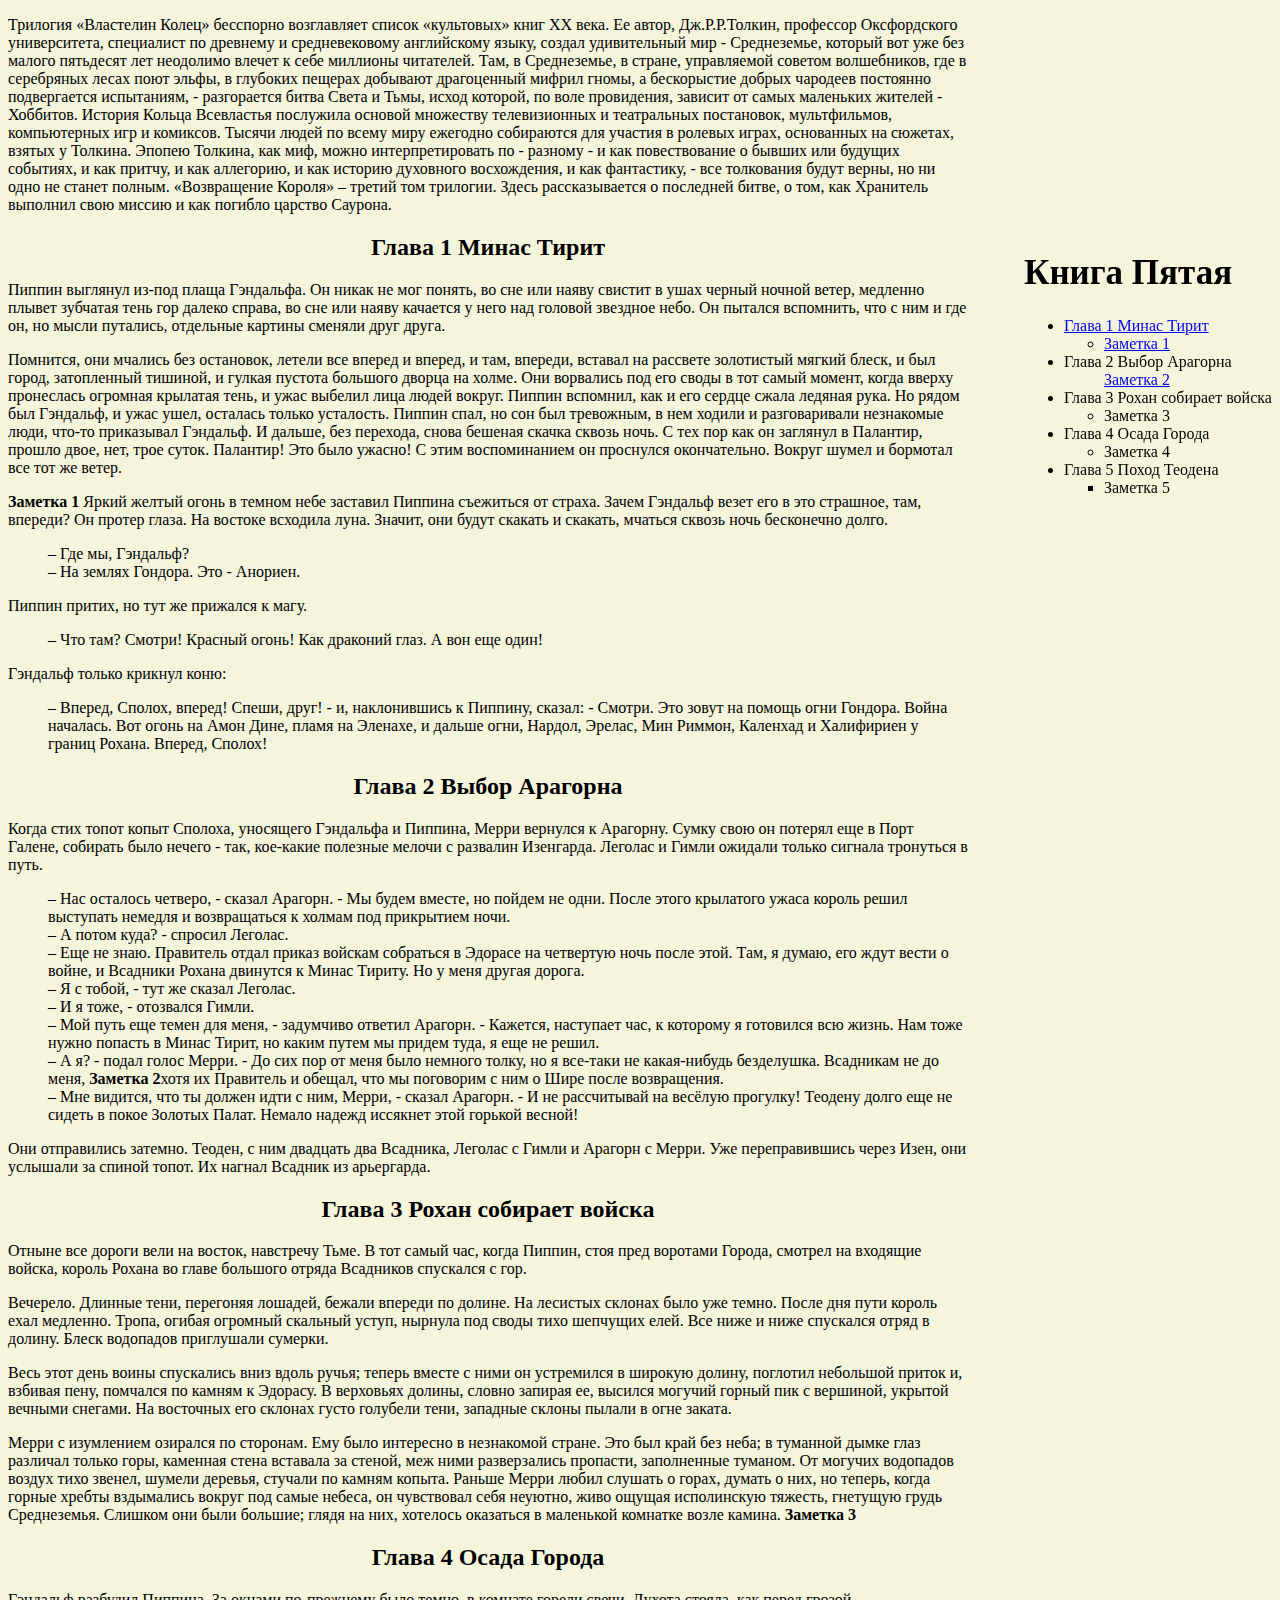
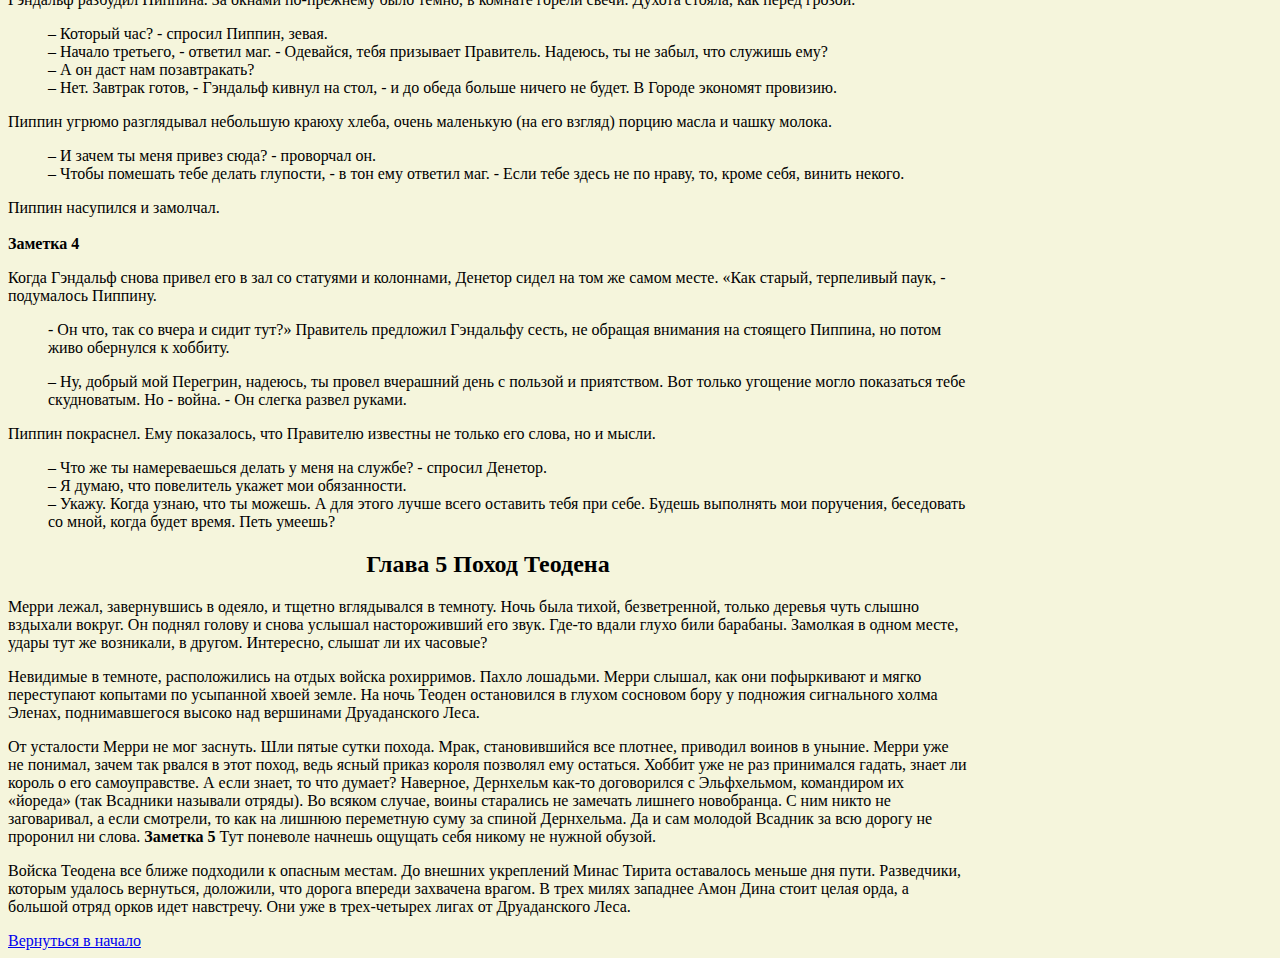
==== index.html @ 88266357 "first" ====
<!DOCTYPE html>
<html lang="ru">
<head>
    <meta charset="UTF-8">
    <meta name="viewport" content="width=device-width, initial-scale=1.0">

    <title>Document</title>
    <link rel="stylesheet" href="./styles/style.css">
</head>
<body>
    <a name ="top"></a>
<div class="app">
    <p>
    Трилогия «Властелин Колец» бесспорно возглавляет список «культовых» книг XX века. Ее автор, Дж.Р.Р.Толкин, профессор Оксфордского университета, специалист по древнему и средневековому английскому языку, создал удивительный мир - Среднеземье, который вот уже без малого пятьдесят лет неодолимо влечет к себе миллионы читателей. Там, в Среднеземье, в стране, управляемой советом волшебников, где в серебряных лесах поют эльфы, в глубоких пещерах добывают драгоценный мифрил гномы, а бескорыстие добрых чародеев постоянно подвергается испытаниям, - разгорается битва Света и Тьмы, исход которой, по воле провидения, зависит от самых маленьких жителей - Хоббитов. История Кольца Всевластья послужила основой множеству телевизионных и театральных постановок, мультфильмов, компьютерных игр и комиксов. Тысячи людей по всему миру ежегодно собираются для участия в ролевых играх, основанных на сюжетах, взятых у Толкина. Эпопею Толкина, как миф, можно интерпретировать по - разному - и как повествование о бывших или будущих событиях, и как притчу, и как аллегорию, и как историю духовного восхождения, и как фантастику, - все толкования будут верны, но ни одно не станет полным. «Возвращение Короля» – третий том трилогии. Здесь рассказывается о последней битве, о том, как Хранитель выполнил свою миссию и как погибло царство Саурона.
    </p>
<div class="list-book">
    <h1>Книга Пятая</h1>
    <ul>
        <li>
        <a href="#G1"> Глава 1 Минас Тирит</a>
            <ul>
                <li><a href="#Z"> Заметка 1</a></li>
            </ul>
        </li>
        <li>Глава 2 Выбор Арагорна
            <ul>
                <a href="#Z2"> Заметка 2</a>
            </ul>
        </li>
        <li>Глава 3 Рохан собирает войска
            <ul>
                <li>Заметка 3</li>
            </ul>
        </li>
        <li>Глава 4 Осада Города
            <ul>
                <li>Заметка 4</li>
            </ul>
        </li>
        <li>Глава 5 Поход Теодена
            <ul>
                <li type="square">Заметка 5</li>
            </ul>
        </li>
    </ul>
</div>  
<h2>Глава 1 Минас Тирит</h2>
<a id="G1"></a>
<p>
Пиппин выглянул из-под плаща Гэндальфа. Он никак не мог понять, во сне или наяву свистит в ушах черный ночной ветер, медленно плывет зубчатая тень гор далеко справа, во сне или наяву качается у него над головой звездное небо. Он пытался вспомнить, что с ним и где он, но мысли путались, отдельные картины сменяли друг друга.
</p>
<p>
Помнится, они мчались без остановок, летели все вперед и вперед, и там, впереди, вставал на рассвете золотистый мягкий блеск, и был город, затопленный тишиной, и гулкая пустота большого дворца на холме. Они ворвались под его своды в тот самый момент, когда вверху пронеслась огромная крылатая тень, и ужас выбелил лица людей вокруг. Пиппин вспомнил, как и его сердце сжала ледяная рука. Но рядом был Гэндальф, и ужас ушел, осталась только усталость. Пиппин спал, но сон был тревожным, в нем ходили и разговаривали незнакомые люди, что-то приказывал Гэндальф. И дальше, без перехода, снова бешеная скачка сквозь ночь. С тех пор как он заглянул в Палантир, прошло двое, нет, трое суток. Палантир! Это было ужасно! С этим воспоминанием он проснулся окончательно. Вокруг шумел и бормотал все тот же ветер.
</p>
<a id="Z"></a>
<p> <span class="note"> Заметка 1 </span> Яркий желтый огонь в темном небе заставил Пиппина съежиться от страха. Зачем Гэндальф везет его в это страшное, там, впереди? Он протер глаза. На востоке всходила луна. Значит, они будут скакать и скакать, мчаться сквозь ночь бесконечно долго.
</p>

<ul>
    <li type="none">– Где мы, Гэндальф?</li>
        <li type="none">– На землях Гондора. Это - Анориен.</li>
        </ul>
Пиппин притих, но тут же прижался к магу.
<ul>
    <li type="none">– Что там? Смотри! Красный огонь! Как драконий глаз. А вон еще один!</li>
</ul>
    Гэндальф только крикнул коню:
<ul>
    <li type="none">– Вперед, Сполох, вперед! Спеши, друг! - и, наклонившись к Пиппину, сказал: - Смотри. Это зовут на помощь огни Гондора. Война началась. Вот огонь на Амон Дине, пламя на Эленахе, и дальше огни, Нардол, Эрелас, Мин Риммон, Каленхад и Халифириен у границ Рохана. Вперед, Сполох!
    </li>
</ul>
 




<h2>Глава 2 Выбор Арагорна</h2>
<p>Когда стих топот копыт Сполоха, уносящего Гэндальфа и Пиппина, Мерри вернулся к Арагорну. Сумку свою он потерял еще в Порт Галене, собирать было нечего - так, кое-какие полезные мелочи с развалин Изенгарда. Леголас и Гимли ожидали только сигнала тронуться в путь.
</p>
<ul>
<li type="none">– Нас осталось четверо, - сказал Арагорн. - Мы будем вместе, но пойдем не одни. После этого крылатого ужаса король решил выступать немедля и возвращаться к холмам под прикрытием ночи.
</li>
<li type="none">
    – А потом куда? - спросил Леголас.
</li>
<li type="none">    
    – Еще не знаю. Правитель отдал приказ войскам собраться в Эдорасе на четвертую ночь после этой. Там, я думаю, его ждут вести о войне, и Всадники Рохана двинутся к Минас Тириту. Но у меня другая дорога.
</li>
<li type="none">
    – Я с тобой, - тут же сказал Леголас.
</li>
<li type="none">
    – И я тоже, - отозвался Гимли.
</li>
<li type="none">
    – Мой путь еще темен для меня, - задумчиво ответил Арагорн. - Кажется, наступает час, к которому я готовился всю жизнь. Нам тоже нужно попасть в Минас Тирит, но каким путем мы придем туда, я еще не решил.
</li>
<li type="none">
    – А я? - подал голос Мерри. - До сих пор от меня было немного толку, но я все-таки не какая-нибудь безделушка. Всадникам не до меня, 
    <a id="Z2" class="note">Заметка 2</a>хотя их Правитель и обещал, что мы поговорим с ним о Шире после возвращения.
</li>
<li type="none">
    – Мне видится, что ты должен идти с ним, Мерри, - сказал Арагорн. - И не рассчитывай на весёлую прогулку! Теодену долго еще не сидеть в покое Золотых Палат. Немало надежд иссякнет этой горькой весной!
</li>
</ul>

<p>
Они отправились затемно. Теоден, с ним двадцать два Всадника, Леголас с Гимли и Арагорн с Мерри. Уже переправившись через Изен, они услышали за спиной топот. Их нагнал Всадник из арьергарда.
</p>
 
 
 
 



<h2>Глава 3 Рохан собирает войска</h2>
<p>
Отныне все дороги вели на восток, навстречу Тьме. В тот самый час, когда Пиппин, стоя пред воротами Города, смотрел на входящие войска, король Рохана во главе большого отряда Всадников спускался с гор.
</p>
<p>
Вечерело. Длинные тени, перегоняя лошадей, бежали впереди по долине. На лесистых склонах было уже темно. После дня пути король ехал медленно. Тропа, огибая огромный скальный уступ, нырнула под своды тихо шепчущих елей. Все ниже и ниже спускался отряд в долину. Блеск водопадов приглушали сумерки.
</p>
<p>
Весь этот день воины спускались вниз вдоль ручья; теперь вместе с ними он устремился в широкую долину, поглотил небольшой приток и, взбивая пену, помчался по камням к Эдорасу. В верховьях долины, словно запирая ее, высился могучий горный пик с вершиной, укрытой вечными снегами. На восточных его склонах густо голубели тени, западные склоны пылали в огне заката.
</p>
<p>
Мерри с изумлением озирался по сторонам. Ему было интересно в незнакомой стране. Это был край без неба; в туманной дымке глаз различал только горы, каменная стена вставала за стеной, меж ними разверзались пропасти, заполненные туманом. От могучих водопадов воздух тихо звенел, шумели деревья, стучали по камням копыта. Раньше Мерри любил слушать о горах, думать о них, но теперь, когда горные хребты вздымались вокруг под самые небеса, он чувствовал себя неуютно, живо ощущая исполинскую тяжесть, гнетущую грудь Среднеземья. Слишком они были большие; глядя на них, хотелось оказаться в маленькой комнатке возле камина. <a id="Z3" class="note">Заметка 3</a>
</p>
 
 
 
 
 
 
 
 
 
 
 
 
<h2>Глава 4 Осада Города</h2>
Гэндальф разбудил Пиппина. За окнами по-прежнему было темно, в комнате горели свечи. Духота стояла, как перед грозой.
<ul>
    <li type="none">
        – Который час? - спросил Пиппин, зевая.
        </li>
        <li type="none">
            – Начало третьего, - ответил маг. - Одевайся, тебя призывает Правитель. Надеюсь, ты не забыл, что служишь ему?
            </li>
            <li type="none">
                – А он даст нам позавтракать?
                </li>
                <li type="none">
                    – Нет. Завтрак готов, - Гэндальф кивнул на стол, - и до обеда больше ничего не будет. В Городе экономят провизию.
                    </li>
</ul>
<p>
Пиппин угрюмо разглядывал небольшую краюху хлеба, очень маленькую (на его взгляд) порцию масла и чашку молока.
</p>
<ul>
    <li type="none">
        – И зачем ты меня привез сюда? - проворчал он.
        </li>
        <li type="none">– Чтобы помешать тебе делать глупости, - в тон ему ответил маг. - Если тебе здесь не по нраву, то, кроме себя, винить некого.
            </li>
</ul>
Пиппин насупился и замолчал.<br>
</br><a id="Z4" class="note">Заметка 4</a>
<p>
Когда Гэндальф снова привел его в зал со статуями и колоннами, Денетор сидел на том же самом месте. «Как старый, терпеливый паук, - подумалось Пиппину.
<ul> 
    <li type="none">- Он что, так со вчера и сидит тут?» 
        Правитель предложил Гэндальфу сесть, не обращая внимания на стоящего Пиппина, но потом живо обернулся к хоббиту.
    </li>
</ul>
</p>
<ul>
    <li type="none">– Ну, добрый мой Перегрин, надеюсь, ты провел вчерашний день с пользой и приятством. Вот только угощение могло показаться тебе скудноватым. Но - война. - Он слегка развел руками.
        </li>
</ul>
<p>Пиппин покраснел. Ему показалось, что Правителю известны не только его слова, но и мысли.</p>
<ul>
    <li type="none">– Что же ты намереваешься делать у меня на службе? - спросил Денетор.
    </li>
    <li type="none">– Я думаю, что повелитель укажет мои обязанности.</li>
    <li type="none">– Укажу. Когда узнаю, что ты можешь. А для этого лучше всего оставить тебя при себе. Будешь выполнять мои поручения, беседовать со мной, когда будет время. Петь умеешь?</li>
</ul>
 
 

<h2>Глава 5 Поход Теодена</h2>
<p>
Мерри лежал, завернувшись в одеяло, и тщетно вглядывался в темноту. Ночь была тихой, безветренной, только деревья чуть слышно вздыхали вокруг. Он поднял голову и снова услышал настороживший его звук. Где-то вдали глухо били барабаны. Замолкая в одном месте, удары тут же возникали, в другом. Интересно, слышат ли их часовые?
</p>
<p>
Невидимые в темноте, расположились на отдых войска рохирримов. Пахло лошадьми. Мерри слышал, как они пофыркивают и мягко переступают копытами по усыпанной хвоей земле. На ночь Теоден остановился в глухом сосновом бору у подножия сигнального холма Эленах, поднимавшегося высоко над вершинами Друаданского Леса.
</p>
<p>
От усталости Мерри не мог заснуть. Шли пятые сутки похода. Мрак, становившийся все плотнее, приводил воинов в уныние. Мерри уже не понимал, зачем так рвался в этот поход, ведь ясный приказ короля позволял ему остаться. Хоббит уже не раз принимался гадать, знает ли король о его самоуправстве. А если знает, то что думает? Наверное, Дернхельм как-то договорился с Эльфхельмом, командиром их «йореда» (так Всадники называли отряды). Во всяком случае, воины старались не замечать лишнего новобранца. С ним никто не заговаривал, а если смотрели, то как на лишнюю переметную суму за спиной Дернхельма. Да и сам молодой Всадник за всю дорогу не проронил ни слова. <a id="Z5" class = "note">Заметка 5</a> Тут поневоле начнешь ощущать себя никому не нужной обузой.
</p>
<p>
Войска Теодена все ближе подходили к опасным местам. До внешних укреплений Минас Тирита оставалось меньше дня пути. Разведчики, которым удалось вернуться, доложили, что дорога впереди захвачена врагом. В трех милях западнее Амон Дина стоит целая орда, а большой отряд орков идет навстречу. Они уже в трех-четырех лигах от Друаданского Леса.
</p>

<a href = "#top">Вернуться в начало</a>  
 
</div>
</body>
</html>
---- styles/style.css ----
body {
    background-color: beige;
    text-align: left;
    width: 75%;
}

h1 {
    font-size: 35px;
}

h2 {
    text-align: center;
}

.note {
    font-weight: bold;
}
.list-book {
    position: fixed;
    left: 80%;
}
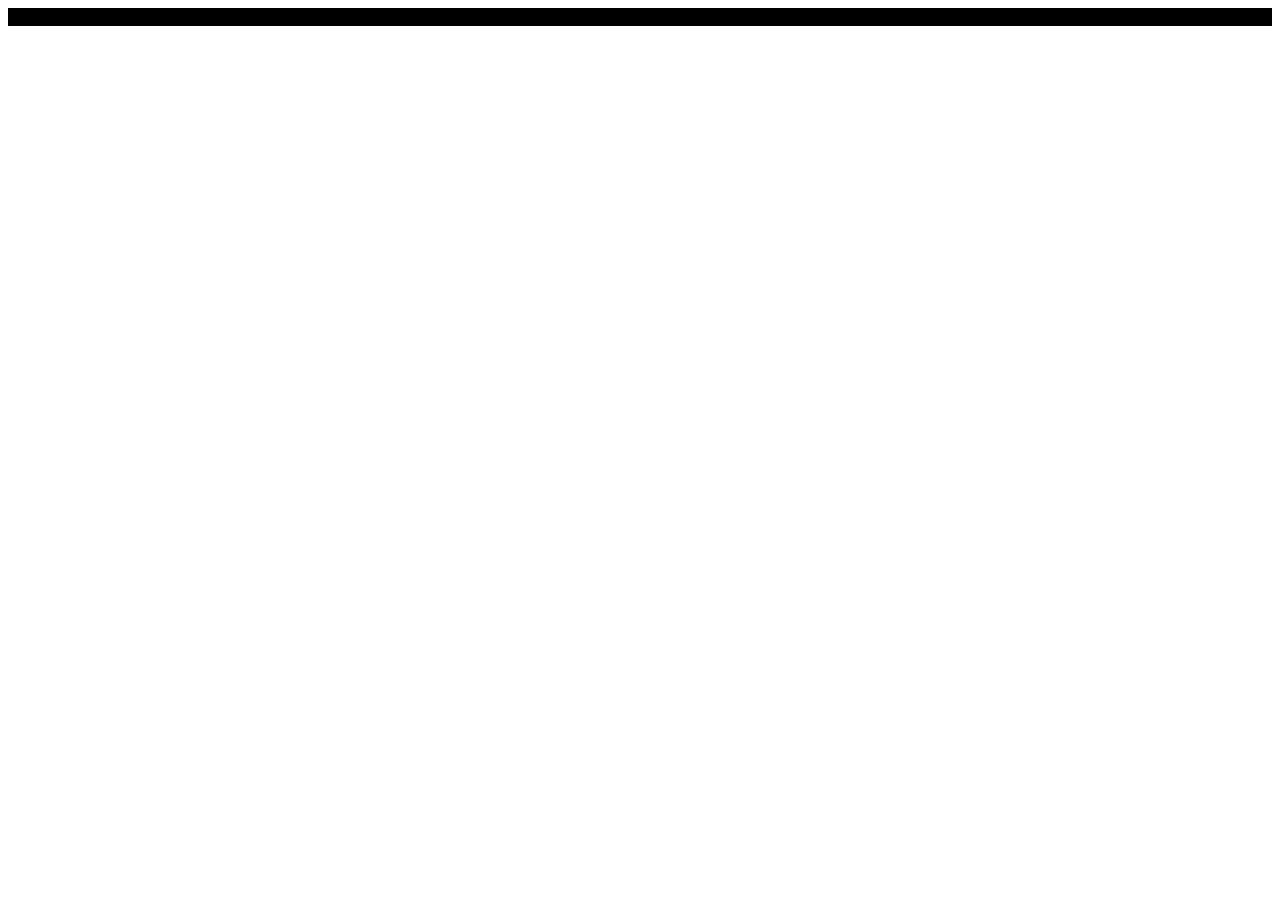
==== commit 5a9c237c: "lesson04" ====
--- a/index.html
+++ b/index.html
@@ -8,203 +8,10 @@
     <link rel="stylesheet" href="./styles/style.css">
 </head>
 <body>
-    <a name ="top"></a>
-<div class="app">
-    <p>
-    Трилогия «Властелин Колец» бесспорно возглавляет список «культовых» книг XX века. Ее автор, Дж.Р.Р.Толкин, профессор Оксфордского университета, специалист по древнему и средневековому английскому языку, создал удивительный мир - Среднеземье, который вот уже без малого пятьдесят лет неодолимо влечет к себе миллионы читателей. Там, в Среднеземье, в стране, управляемой советом волшебников, где в серебряных лесах поют эльфы, в глубоких пещерах добывают драгоценный мифрил гномы, а бескорыстие добрых чародеев постоянно подвергается испытаниям, - разгорается битва Света и Тьмы, исход которой, по воле провидения, зависит от самых маленьких жителей - Хоббитов. История Кольца Всевластья послужила основой множеству телевизионных и театральных постановок, мультфильмов, компьютерных игр и комиксов. Тысячи людей по всему миру ежегодно собираются для участия в ролевых играх, основанных на сюжетах, взятых у Толкина. Эпопею Толкина, как миф, можно интерпретировать по - разному - и как повествование о бывших или будущих событиях, и как притчу, и как аллегорию, и как историю духовного восхождения, и как фантастику, - все толкования будут верны, но ни одно не станет полным. «Возвращение Короля» – третий том трилогии. Здесь рассказывается о последней битве, о том, как Хранитель выполнил свою миссию и как погибло царство Саурона.
-    </p>
-<div class="list-book">
-    <h1>Книга Пятая</h1>
-    <ul>
-        <li>
-        <a href="#G1"> Глава 1 Минас Тирит</a>
-            <ul>
-                <li><a href="#Z"> Заметка 1</a></li>
-            </ul>
-        </li>
-        <li>Глава 2 Выбор Арагорна
-            <ul>
-                <a href="#Z2"> Заметка 2</a>
-            </ul>
-        </li>
-        <li>Глава 3 Рохан собирает войска
-            <ul>
-                <li>Заметка 3</li>
-            </ul>
-        </li>
-        <li>Глава 4 Осада Города
-            <ul>
-                <li>Заметка 4</li>
-            </ul>
-        </li>
-        <li>Глава 5 Поход Теодена
-            <ul>
-                <li type="square">Заметка 5</li>
-            </ul>
-        </li>
-    </ul>
-</div>  
-<h2>Глава 1 Минас Тирит</h2>
-<a id="G1"></a>
-<p>
-Пиппин выглянул из-под плаща Гэндальфа. Он никак не мог понять, во сне или наяву свистит в ушах черный ночной ветер, медленно плывет зубчатая тень гор далеко справа, во сне или наяву качается у него над головой звездное небо. Он пытался вспомнить, что с ним и где он, но мысли путались, отдельные картины сменяли друг друга.
-</p>
-<p>
-Помнится, они мчались без остановок, летели все вперед и вперед, и там, впереди, вставал на рассвете золотистый мягкий блеск, и был город, затопленный тишиной, и гулкая пустота большого дворца на холме. Они ворвались под его своды в тот самый момент, когда вверху пронеслась огромная крылатая тень, и ужас выбелил лица людей вокруг. Пиппин вспомнил, как и его сердце сжала ледяная рука. Но рядом был Гэндальф, и ужас ушел, осталась только усталость. Пиппин спал, но сон был тревожным, в нем ходили и разговаривали незнакомые люди, что-то приказывал Гэндальф. И дальше, без перехода, снова бешеная скачка сквозь ночь. С тех пор как он заглянул в Палантир, прошло двое, нет, трое суток. Палантир! Это было ужасно! С этим воспоминанием он проснулся окончательно. Вокруг шумел и бормотал все тот же ветер.
-</p>
-<a id="Z"></a>
-<p> <span class="note"> Заметка 1 </span> Яркий желтый огонь в темном небе заставил Пиппина съежиться от страха. Зачем Гэндальф везет его в это страшное, там, впереди? Он протер глаза. На востоке всходила луна. Значит, они будут скакать и скакать, мчаться сквозь ночь бесконечно долго.
-</p>
+    
+    <div class="container">
+        lesson04
+    </div>
 
-<ul>
-    <li type="none">– Где мы, Гэндальф?</li>
-        <li type="none">– На землях Гондора. Это - Анориен.</li>
-        </ul>
-Пиппин притих, но тут же прижался к магу.
-<ul>
-    <li type="none">– Что там? Смотри! Красный огонь! Как драконий глаз. А вон еще один!</li>
-</ul>
-    Гэндальф только крикнул коню:
-<ul>
-    <li type="none">– Вперед, Сполох, вперед! Спеши, друг! - и, наклонившись к Пиппину, сказал: - Смотри. Это зовут на помощь огни Гондора. Война началась. Вот огонь на Амон Дине, пламя на Эленахе, и дальше огни, Нардол, Эрелас, Мин Риммон, Каленхад и Халифириен у границ Рохана. Вперед, Сполох!
-    </li>
-</ul>
- 
-
-
-
-
-<h2>Глава 2 Выбор Арагорна</h2>
-<p>Когда стих топот копыт Сполоха, уносящего Гэндальфа и Пиппина, Мерри вернулся к Арагорну. Сумку свою он потерял еще в Порт Галене, собирать было нечего - так, кое-какие полезные мелочи с развалин Изенгарда. Леголас и Гимли ожидали только сигнала тронуться в путь.
-</p>
-<ul>
-<li type="none">– Нас осталось четверо, - сказал Арагорн. - Мы будем вместе, но пойдем не одни. После этого крылатого ужаса король решил выступать немедля и возвращаться к холмам под прикрытием ночи.
-</li>
-<li type="none">
-    – А потом куда? - спросил Леголас.
-</li>
-<li type="none">    
-    – Еще не знаю. Правитель отдал приказ войскам собраться в Эдорасе на четвертую ночь после этой. Там, я думаю, его ждут вести о войне, и Всадники Рохана двинутся к Минас Тириту. Но у меня другая дорога.
-</li>
-<li type="none">
-    – Я с тобой, - тут же сказал Леголас.
-</li>
-<li type="none">
-    – И я тоже, - отозвался Гимли.
-</li>
-<li type="none">
-    – Мой путь еще темен для меня, - задумчиво ответил Арагорн. - Кажется, наступает час, к которому я готовился всю жизнь. Нам тоже нужно попасть в Минас Тирит, но каким путем мы придем туда, я еще не решил.
-</li>
-<li type="none">
-    – А я? - подал голос Мерри. - До сих пор от меня было немного толку, но я все-таки не какая-нибудь безделушка. Всадникам не до меня, 
-    <a id="Z2" class="note">Заметка 2</a>хотя их Правитель и обещал, что мы поговорим с ним о Шире после возвращения.
-</li>
-<li type="none">
-    – Мне видится, что ты должен идти с ним, Мерри, - сказал Арагорн. - И не рассчитывай на весёлую прогулку! Теодену долго еще не сидеть в покое Золотых Палат. Немало надежд иссякнет этой горькой весной!
-</li>
-</ul>
-
-<p>
-Они отправились затемно. Теоден, с ним двадцать два Всадника, Леголас с Гимли и Арагорн с Мерри. Уже переправившись через Изен, они услышали за спиной топот. Их нагнал Всадник из арьергарда.
-</p>
- 
- 
- 
- 
-
-
-
-<h2>Глава 3 Рохан собирает войска</h2>
-<p>
-Отныне все дороги вели на восток, навстречу Тьме. В тот самый час, когда Пиппин, стоя пред воротами Города, смотрел на входящие войска, король Рохана во главе большого отряда Всадников спускался с гор.
-</p>
-<p>
-Вечерело. Длинные тени, перегоняя лошадей, бежали впереди по долине. На лесистых склонах было уже темно. После дня пути король ехал медленно. Тропа, огибая огромный скальный уступ, нырнула под своды тихо шепчущих елей. Все ниже и ниже спускался отряд в долину. Блеск водопадов приглушали сумерки.
-</p>
-<p>
-Весь этот день воины спускались вниз вдоль ручья; теперь вместе с ними он устремился в широкую долину, поглотил небольшой приток и, взбивая пену, помчался по камням к Эдорасу. В верховьях долины, словно запирая ее, высился могучий горный пик с вершиной, укрытой вечными снегами. На восточных его склонах густо голубели тени, западные склоны пылали в огне заката.
-</p>
-<p>
-Мерри с изумлением озирался по сторонам. Ему было интересно в незнакомой стране. Это был край без неба; в туманной дымке глаз различал только горы, каменная стена вставала за стеной, меж ними разверзались пропасти, заполненные туманом. От могучих водопадов воздух тихо звенел, шумели деревья, стучали по камням копыта. Раньше Мерри любил слушать о горах, думать о них, но теперь, когда горные хребты вздымались вокруг под самые небеса, он чувствовал себя неуютно, живо ощущая исполинскую тяжесть, гнетущую грудь Среднеземья. Слишком они были большие; глядя на них, хотелось оказаться в маленькой комнатке возле камина. <a id="Z3" class="note">Заметка 3</a>
-</p>
- 
- 
- 
- 
- 
- 
- 
- 
- 
- 
- 
- 
-<h2>Глава 4 Осада Города</h2>
-Гэндальф разбудил Пиппина. За окнами по-прежнему было темно, в комнате горели свечи. Духота стояла, как перед грозой.
-<ul>
-    <li type="none">
-        – Который час? - спросил Пиппин, зевая.
-        </li>
-        <li type="none">
-            – Начало третьего, - ответил маг. - Одевайся, тебя призывает Правитель. Надеюсь, ты не забыл, что служишь ему?
-            </li>
-            <li type="none">
-                – А он даст нам позавтракать?
-                </li>
-                <li type="none">
-                    – Нет. Завтрак готов, - Гэндальф кивнул на стол, - и до обеда больше ничего не будет. В Городе экономят провизию.
-                    </li>
-</ul>
-<p>
-Пиппин угрюмо разглядывал небольшую краюху хлеба, очень маленькую (на его взгляд) порцию масла и чашку молока.
-</p>
-<ul>
-    <li type="none">
-        – И зачем ты меня привез сюда? - проворчал он.
-        </li>
-        <li type="none">– Чтобы помешать тебе делать глупости, - в тон ему ответил маг. - Если тебе здесь не по нраву, то, кроме себя, винить некого.
-            </li>
-</ul>
-Пиппин насупился и замолчал.<br>
-</br><a id="Z4" class="note">Заметка 4</a>
-<p>
-Когда Гэндальф снова привел его в зал со статуями и колоннами, Денетор сидел на том же самом месте. «Как старый, терпеливый паук, - подумалось Пиппину.
-<ul> 
-    <li type="none">- Он что, так со вчера и сидит тут?» 
-        Правитель предложил Гэндальфу сесть, не обращая внимания на стоящего Пиппина, но потом живо обернулся к хоббиту.
-    </li>
-</ul>
-</p>
-<ul>
-    <li type="none">– Ну, добрый мой Перегрин, надеюсь, ты провел вчерашний день с пользой и приятством. Вот только угощение могло показаться тебе скудноватым. Но - война. - Он слегка развел руками.
-        </li>
-</ul>
-<p>Пиппин покраснел. Ему показалось, что Правителю известны не только его слова, но и мысли.</p>
-<ul>
-    <li type="none">– Что же ты намереваешься делать у меня на службе? - спросил Денетор.
-    </li>
-    <li type="none">– Я думаю, что повелитель укажет мои обязанности.</li>
-    <li type="none">– Укажу. Когда узнаю, что ты можешь. А для этого лучше всего оставить тебя при себе. Будешь выполнять мои поручения, беседовать со мной, когда будет время. Петь умеешь?</li>
-</ul>
- 
- 
-
-<h2>Глава 5 Поход Теодена</h2>
-<p>
-Мерри лежал, завернувшись в одеяло, и тщетно вглядывался в темноту. Ночь была тихой, безветренной, только деревья чуть слышно вздыхали вокруг. Он поднял голову и снова услышал настороживший его звук. Где-то вдали глухо били барабаны. Замолкая в одном месте, удары тут же возникали, в другом. Интересно, слышат ли их часовые?
-</p>
-<p>
-Невидимые в темноте, расположились на отдых войска рохирримов. Пахло лошадьми. Мерри слышал, как они пофыркивают и мягко переступают копытами по усыпанной хвоей земле. На ночь Теоден остановился в глухом сосновом бору у подножия сигнального холма Эленах, поднимавшегося высоко над вершинами Друаданского Леса.
-</p>
-<p>
-От усталости Мерри не мог заснуть. Шли пятые сутки похода. Мрак, становившийся все плотнее, приводил воинов в уныние. Мерри уже не понимал, зачем так рвался в этот поход, ведь ясный приказ короля позволял ему остаться. Хоббит уже не раз принимался гадать, знает ли король о его самоуправстве. А если знает, то что думает? Наверное, Дернхельм как-то договорился с Эльфхельмом, командиром их «йореда» (так Всадники называли отряды). Во всяком случае, воины старались не замечать лишнего новобранца. С ним никто не заговаривал, а если смотрели, то как на лишнюю переметную суму за спиной Дернхельма. Да и сам молодой Всадник за всю дорогу не проронил ни слова. <a id="Z5" class = "note">Заметка 5</a> Тут поневоле начнешь ощущать себя никому не нужной обузой.
-</p>
-<p>
-Войска Теодена все ближе подходили к опасным местам. До внешних укреплений Минас Тирита оставалось меньше дня пути. Разведчики, которым удалось вернуться, доложили, что дорога впереди захвачена врагом. В трех милях западнее Амон Дина стоит целая орда, а большой отряд орков идет навстречу. Они уже в трех-четырех лигах от Друаданского Леса.
-</p>
-
-<a href = "#top">Вернуться в начало</a>  
- 
-</div>
 </body>
 </html>--- a/styles/style.css
+++ b/styles/style.css
@@ -1,21 +1,3 @@
-body {
-    background-color: beige;
-    text-align: left;
-    width: 75%;
-}
-
-h1 {
-    font-size: 35px;
-}
-
-h2 {
-    text-align: center;
-}
-
-.note {
-    font-weight: bold;
-}
-.list-book {
-    position: fixed;
-    left: 80%;
+.container{
+    background: #000;
 }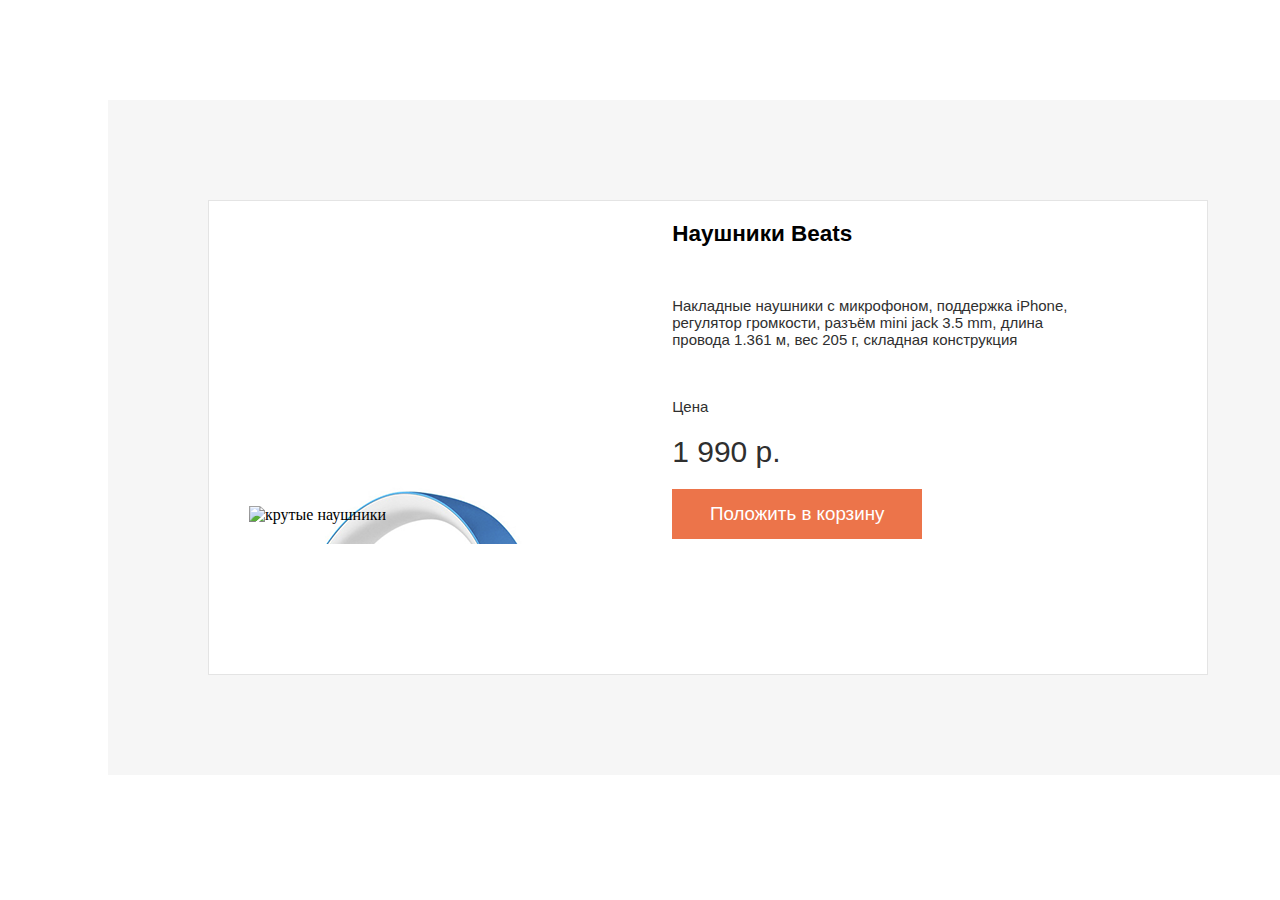
==== commit 8c2b5a23: "lesson04 first task" ====
--- a/index.html
+++ b/index.html
@@ -10,7 +10,26 @@
 <body>
     
     <div class="container">
-        lesson04
+        <div class="card-item">
+            <div class="item-photo">
+                <img src="/img/headphones.png" alt="крутые наушники">
+            </div>
+            
+            <div class="item-content">
+                <div class="item-names">
+                    Наушники Beats
+                </div>
+                <div class="item-description">
+                    Накладные наушники с микрофоном, поддержка iPhone, регулятор громкости, разъём mini jack 3.5 mm, длина провода 1.361 м, вес 205 г, складная конструкция
+                </div>
+                <p>Цена</p>
+                <div class="item-price">
+                    1 990 р.
+                </div>
+                <button> Положить в корзину</button>
+            </div>
+
+        </div>
     </div>
 
 </body>
--- a/styles/style.css
+++ b/styles/style.css
@@ -1,3 +1,77 @@
-.container{
-    background: #000;
+* {
+    box-sizing: border-box;
+}
+.container {
+    padding: 100px;
+    background: #f6f6f6;
+    margin: 100px;
+    height: 675px;
+    width: 1200px;
+
+}
+.card-item {
+    /* display: inline-block; */
+    background-color: white;
+    border: solid 0.62px #e4e4e4;
+    /* height: 502.5px; */
+    height: 100%;
+    width: 100%;
+}
+.item-photo {
+    display: inline-block;
+    background-image: url(../img/headphones.svg);
+    /* height: 80%; */
+    width: 40%;
+    margin: 20px;
+    padding: 20px;
+}
+
+.item-content{
+    display: inline-block;
+    /* height: 80%; */
+    width: 40%;
+    margin: 20px;
+}
+.item-names {
+    text-align: left;
+    font-family: Arial, Helvetica, sans-serif;
+    font-size: 22.5px;
+    font-weight: bold;
+    margin-bottom: 50px;
+}
+.item-description{
+    text-align: left;
+    color: #2f2f2f;
+    font-family: Arial;
+    font-weight: regular;
+    font-size: 15px;
+    margin-bottom: 50px; 
+}
+.item-content p{
+    text-align: left;
+    color: #2f2f2f;
+    font-family: Arial;
+    font-weight: regular;
+    font-size: 15px;
+    margin-bottom: 20px; 
+}
+.item-content button{
+    background-color: #ec744a;
+    font-family: Arial;
+    font-weight: regular;
+    font-size: 18.75px;
+    padding: 10px;
+    height: 50px;
+    width: 250px;
+    border: #f5b59e;
+    color: white;
+    /* margin-bottom: 20px;  */
+}
+.item-price{
+    text-align: left;
+    color: #2f2f2f;
+    font-family: Arial;
+    font-weight: regular;
+    font-size: 30px;
+    margin-bottom: 20px; 
 }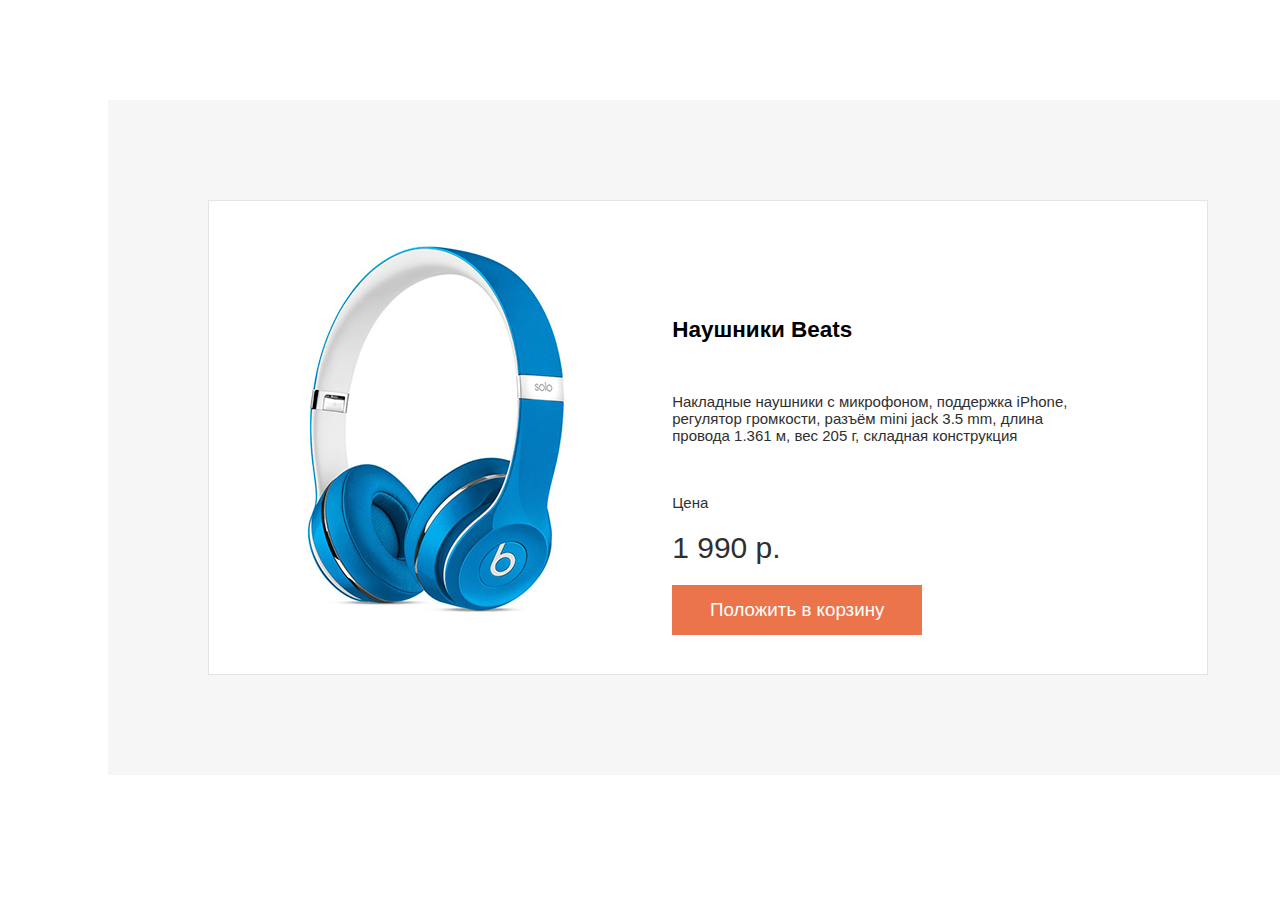
==== commit 15195324: "lesson04 first task+" ====
--- a/index.html
+++ b/index.html
@@ -12,7 +12,7 @@
     <div class="container">
         <div class="card-item">
             <div class="item-photo">
-                <img src="/img/headphones.png" alt="крутые наушники">
+                <img src="./img/headphones.png" alt="крутые наушники">
             </div>
             
             <div class="item-content">
--- a/styles/style.css
+++ b/styles/style.css
@@ -19,7 +19,7 @@
 }
 .item-photo {
     display: inline-block;
-    background-image: url(../img/headphones.svg);
+    /* background-image: url(../.img/headphones.svg); */
     /* height: 80%; */
     width: 40%;
     margin: 20px;
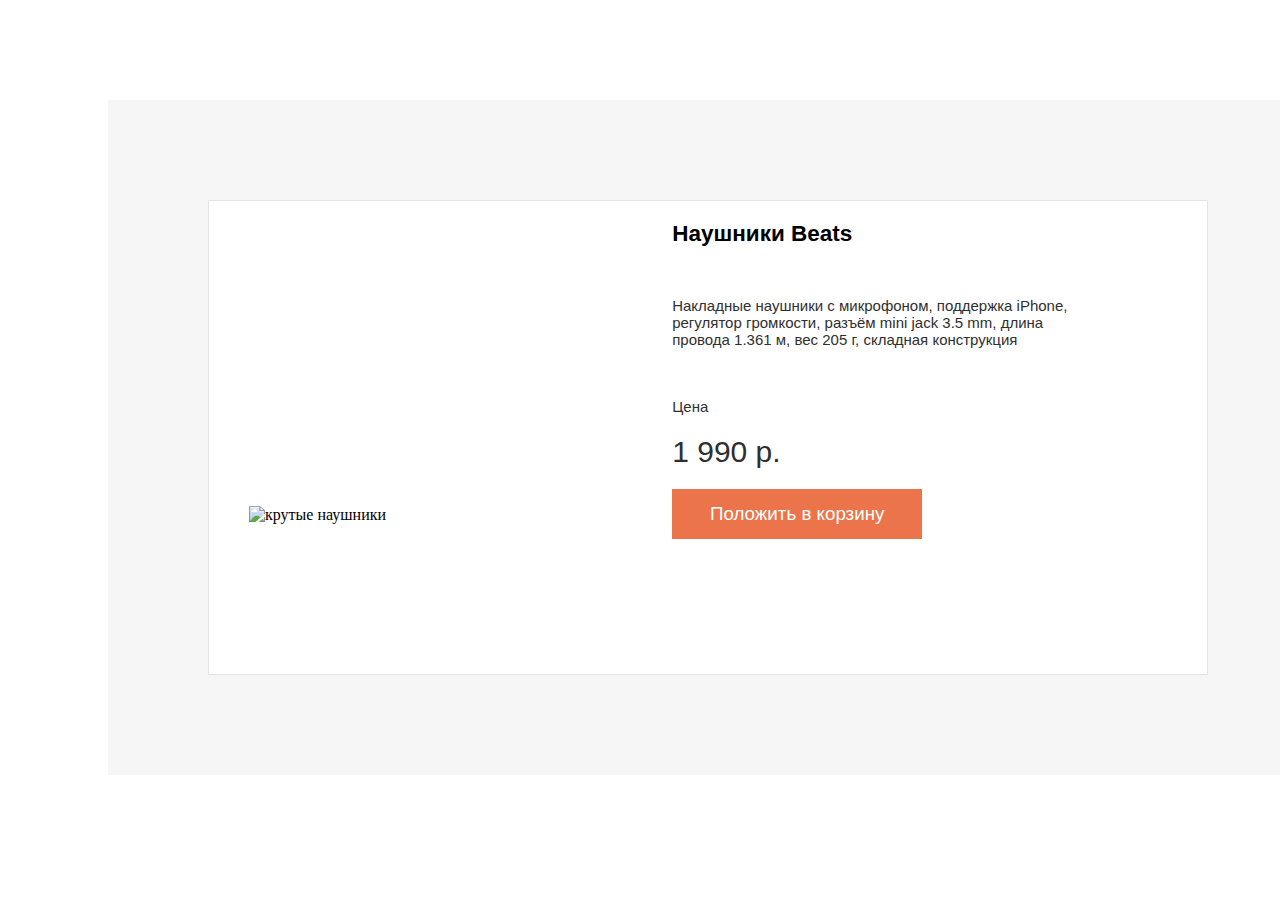
==== commit c4c8c754: "lesson04 first task+" ====
--- a/index.html
+++ b/index.html
@@ -12,7 +12,7 @@
     <div class="container">
         <div class="card-item">
             <div class="item-photo">
-                <img src="./img/headphones.png" alt="крутые наушники">
+                <img src="html/img/headphones.png" alt="крутые наушники">
             </div>
             
             <div class="item-content">
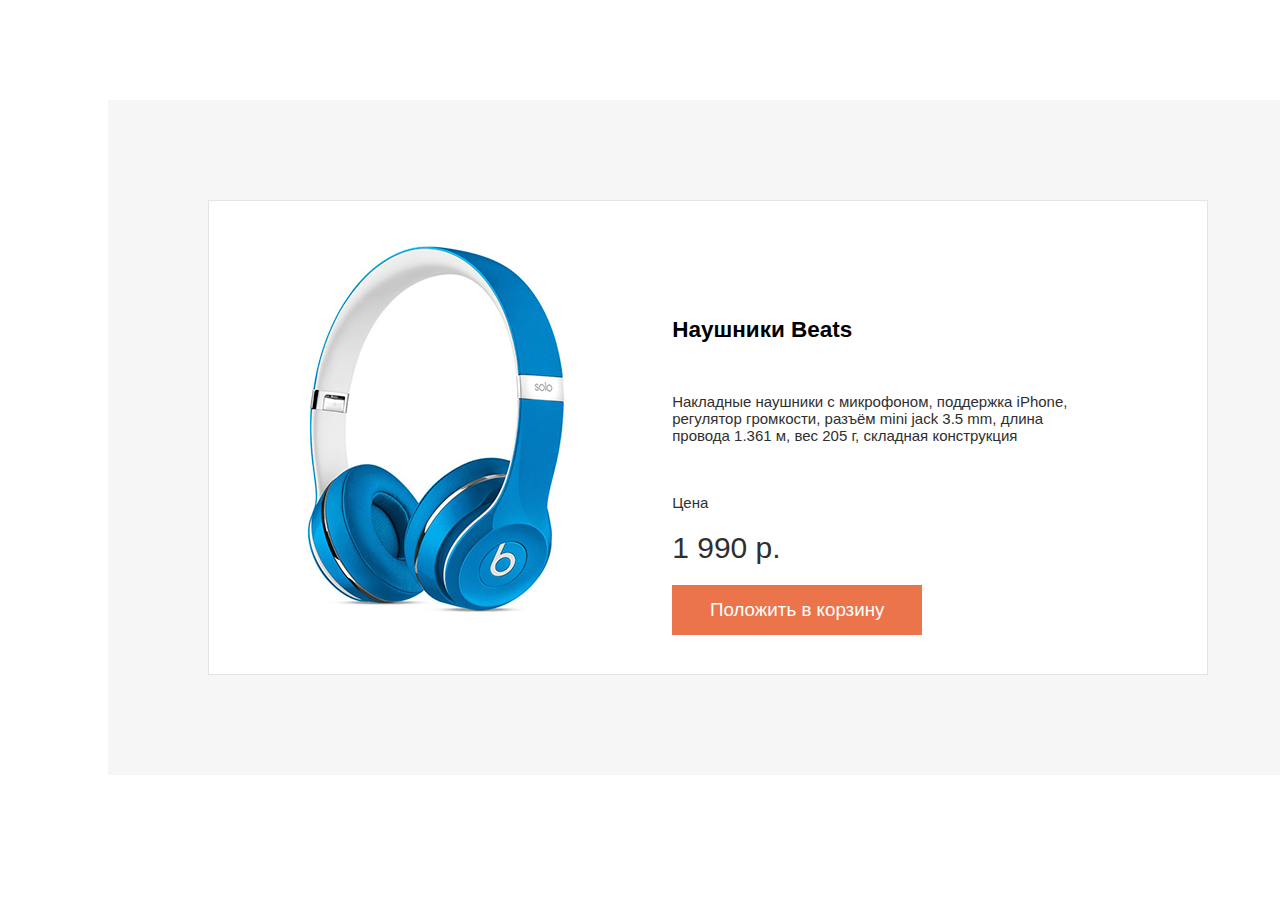
==== commit e1e075b2: "lesson04 first task+" ====
--- a/index.html
+++ b/index.html
@@ -12,7 +12,7 @@
     <div class="container">
         <div class="card-item">
             <div class="item-photo">
-                <img src="html/img/headphones.png" alt="крутые наушники">
+                <img src="./img/headphones.png" alt="крутые наушники">
             </div>
             
             <div class="item-content">
